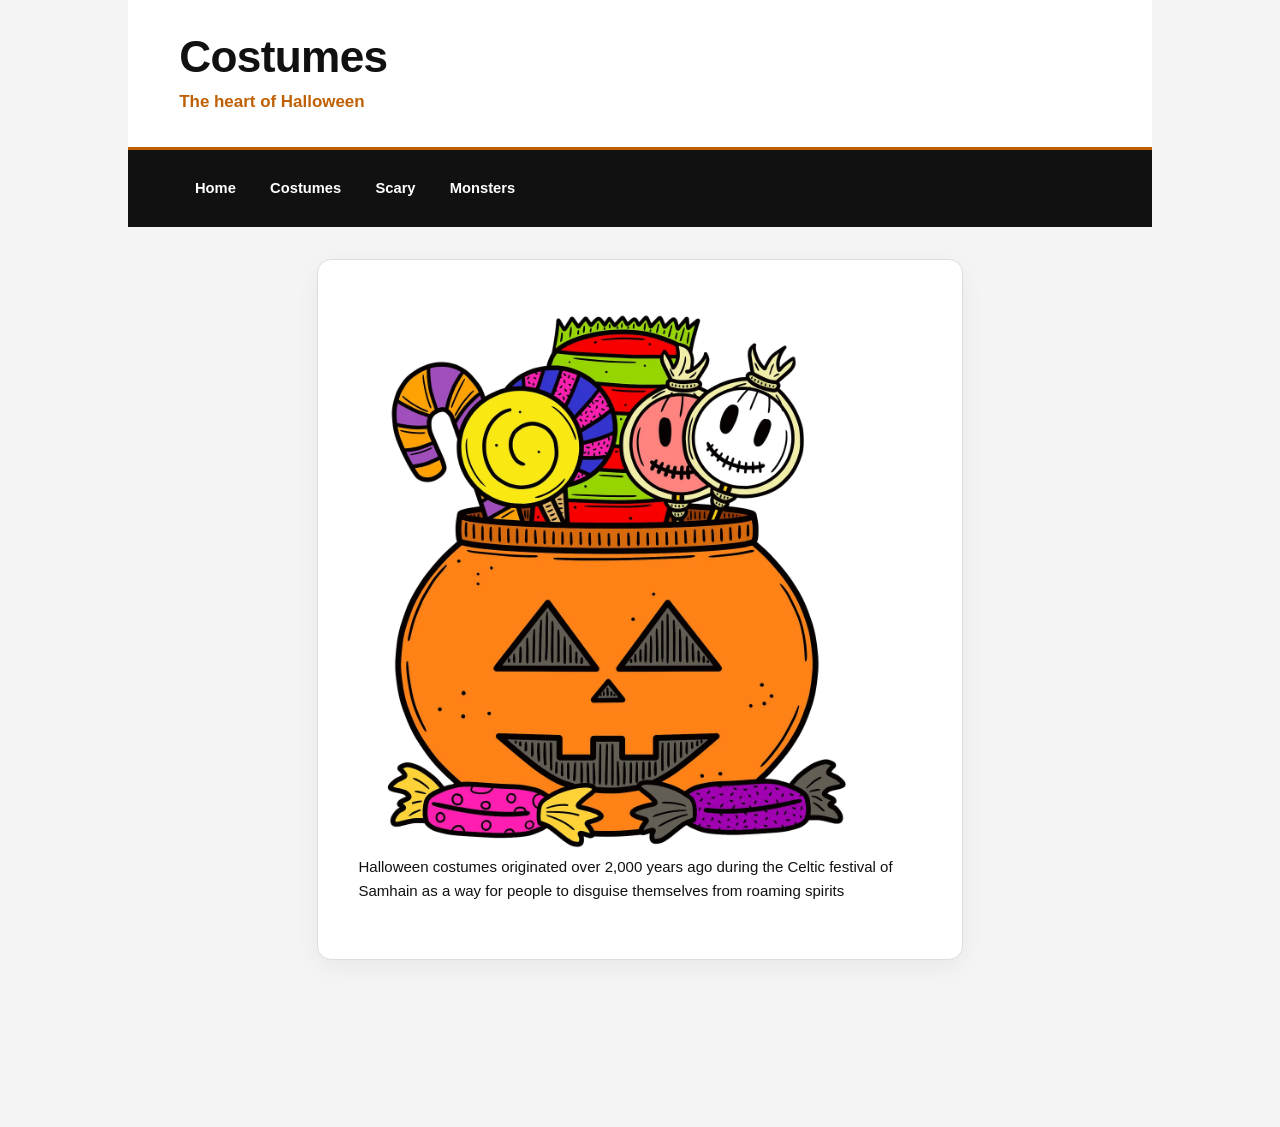
==== costume.html @ b2d9657b "Inital commit with all files and images" ====
<!DOCTYPE html>
<html lang="en">
    <head>
        <meta charset="UTF-8">
        <meta name="viewport" content="width=device-width, initial-scale=1.0">
        <title>Haloween</title>
        <link rel="stylesheet" href="css/style.css">
    </head>

    <body>
        <div>
            <header>
                <h1>Costumes</h1>
                <p>The heart of Halloween</p>
            </header>
            <nav>
                <ul>
                    <li><a href="index.html">Home</a></li>
                    <li><a href="costume.html">Costumes</a></li>
                    <li><a href="">Scary</a></li>
                    <li><a href="">Monsters</a></li>
                </ul>
            </nav>
            <main>
                <section>
                    <img src="costume.jpg" alt="A pumpkin holding candy" width="500">
                    <p>Halloween costumes originated over 2,000 years ago during the Celtic festival of Samhain as a way for people to disguise themselves from roaming spirits</p>
                </section>
            </main>
        </div>
    </body>
</html>
---- css/style.css ----
@font-face {
    font-family: "Nosifer", sans-serif;
    font-weight: 400;
    font-style: normal;
    src: url("Nosifer-Regular.woff2") format("woff2");
}

* {
    box-sizing: border-box;
    margin: 0;
    padding: 0;
}

html {
    scroll-behavior: smooth;
}

body {
    font-family: 'Inter', Arial, sans-serif;
    background-color: #f3f4f3;
    color: #111111;
    line-height: 1.6;
}

header,
nav,
main,
footer {
    width: 100%;
}

header {
    background-color: #ffffff;
    border-bottom: 3px solid #c06005;
    padding: 32px 5%;
}

header h1 {
    font-size: calc(28.8px + 1.2vw);
    letter-spacing: -0.64px;
    line-height: 1.15;
}

header p {
    color: #c06005;
    font-size: calc(14.4px + 0.2vw);
    font-weight: 600;
    margin-top: 5.6px;
}

nav {
    background-color: #111111;
    display: flex;
    padding: 16px 5%;
    text-decoration: none;
}

nav ul {
    list-style: none;
    display: flex;
    flex-direction: row;
    gap: 5.6px;
}

nav a {
    display: block;
    color: #ffffff;
    text-decoration: none;
    font-size: calc(12.8px + 0.15vw);
    font-weight: 600;
    padding: 10.4px 12.8px;
    border-left: 3px solid transparent;
    transition: 0.2s ease;
}

main {
    min-height: 100vh;
    margin: 0 auto;
    padding: 32px 5%;
}

main > section {
    background-color: #ffffff;
    max-width: 70%;
    margin: 0 auto;
    padding: 40px;
    border: 1px solid #dddddd;
    border-radius: 14px;
    box-shadow: 0 8px 25px rgba(0, 0, 0, 0.05);
}

main h2 {
    font-size: calc(21.6px + 0.7vw);
    margin-bottom: 24px;
}

main h3 {
    color: #c06005;
    font-size: calc(16px + 0.25vw);
    margin-bottom: 5.6px;
}

main p {
    font-size: calc(13.5px + 0.12vw);
    margin-bottom: 16px;
}

div {
    width: 80vw;
    margin: auto
}
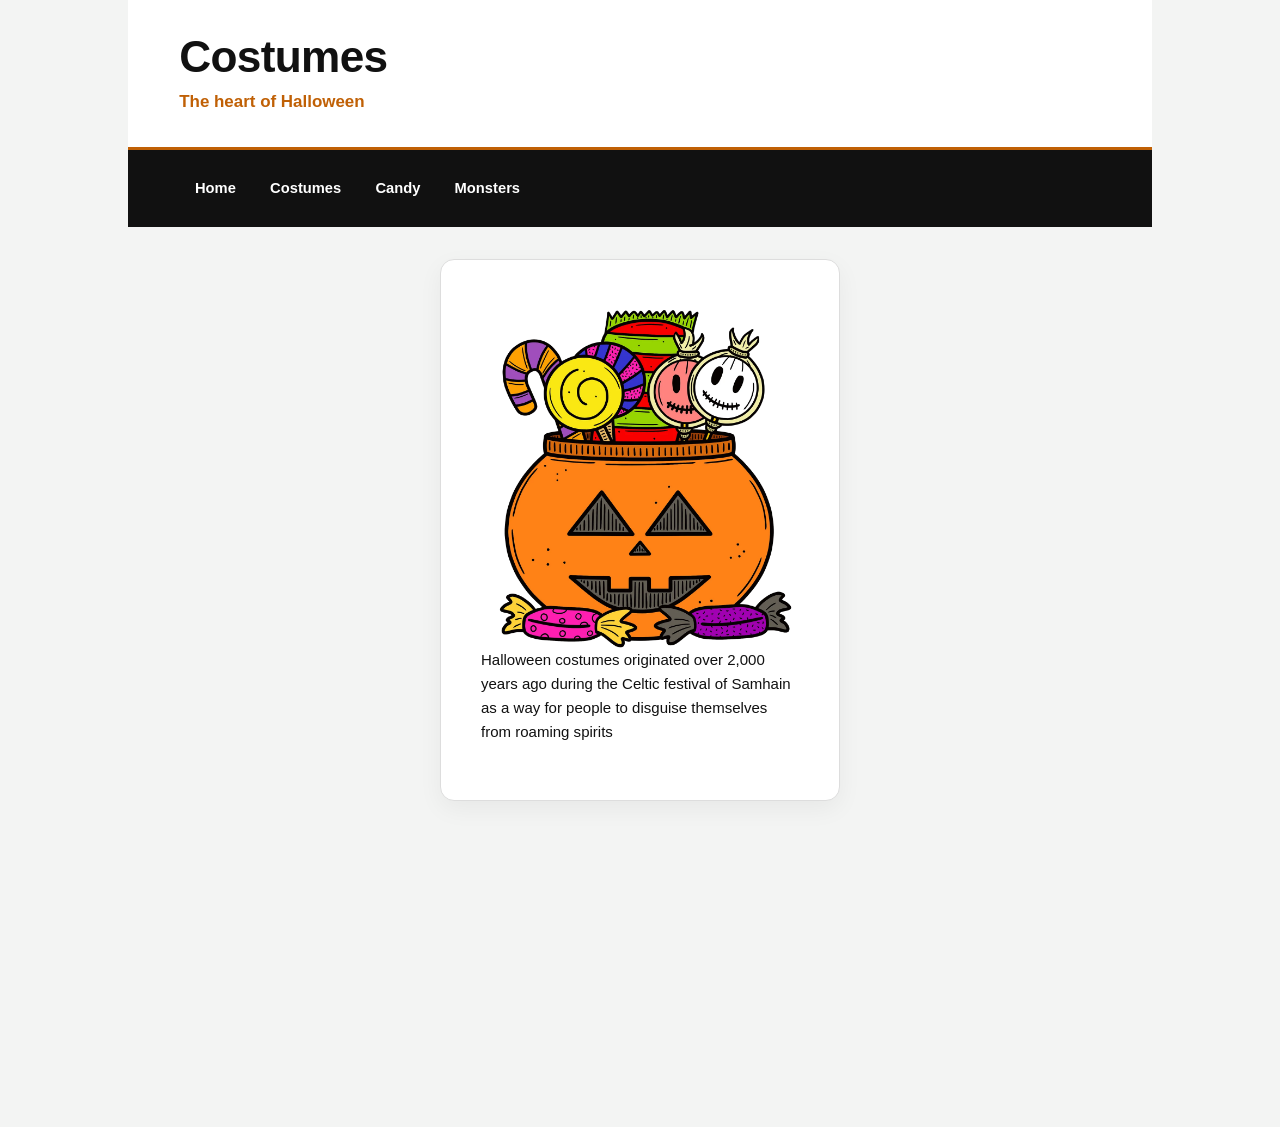
==== commit 2eadc6f2: "Add dis2 files and changes" ====
--- a/costume.html
+++ b/costume.html
@@ -17,7 +17,7 @@
                 <ul>
                     <li><a href="index.html">Home</a></li>
                     <li><a href="costume.html">Costumes</a></li>
-                    <li><a href="">Scary</a></li>
+                    <li><a href="candy.html">Candy</a></li>
                     <li><a href="">Monsters</a></li>
                 </ul>
             </nav>
--- a/css/style.css
+++ b/css/style.css
@@ -13,6 +13,12 @@
 
 html {
     scroll-behavior: smooth;
+}
+
+img {
+  max-width: 100%;
+  height: auto;
+  display: block;
 }
 
 body {
@@ -81,12 +87,14 @@
 
 main > section {
     background-color: #ffffff;
-    max-width: 70%;
+    width: 100%;
+    max-width: 400px;
     margin: 0 auto;
     padding: 40px;
     border: 1px solid #dddddd;
     border-radius: 14px;
     box-shadow: 0 8px 25px rgba(0, 0, 0, 0.05);
+    box-sizing: border-box;
 }
 
 main h2 {
@@ -108,4 +116,39 @@
 div {
     width: 80vw;
     margin: auto
-}+}
+
+@media (max-width: 768px) {
+    div {
+        width: 95vw; 
+    }
+
+    nav ul {
+        flex-direction: column;
+        width: 100%;
+        gap: 0;
+    }
+
+    nav a {
+        border-left: none;
+        border-bottom: 2px solid transparent;
+        padding: 12px;
+        text-align: center;
+    }
+    
+    main > section {
+        padding: 20px;
+    }
+}
+
+#yayks, #aww {
+    width: 100%;
+    max-width: 100%;
+    overflow: hidden;
+}
+
+#yayks img, #aww img {
+    width: 100%;       
+    height: auto;      
+    max-width: 100%;
+}
